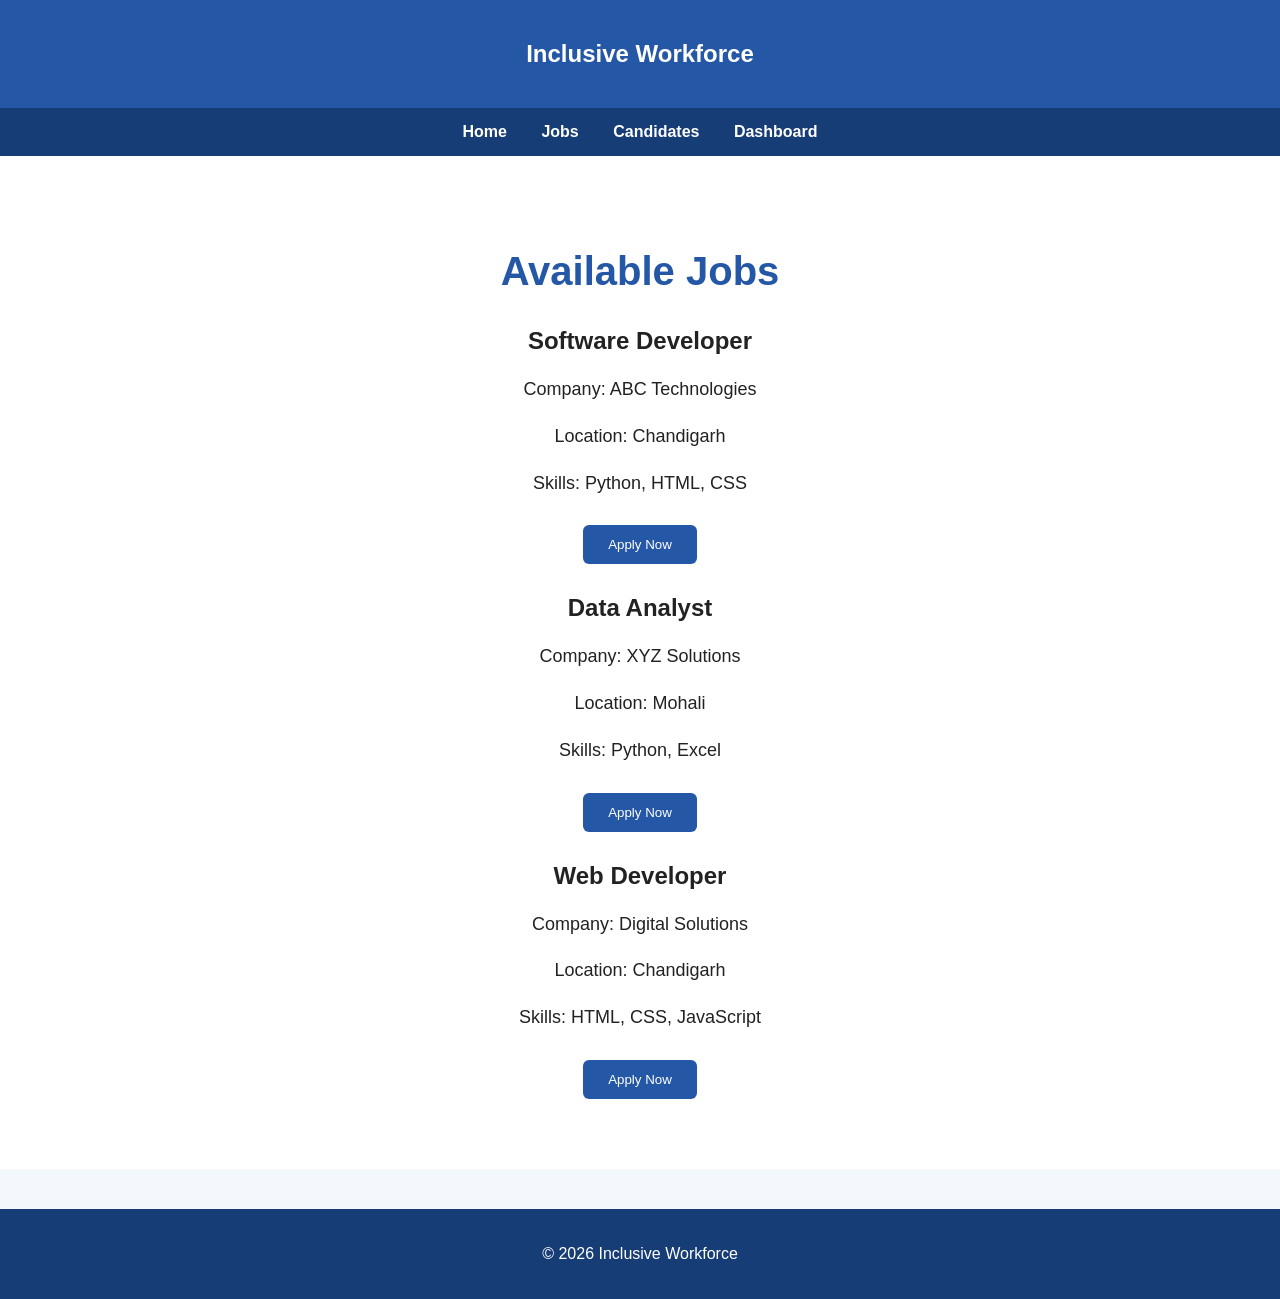
==== frontend/frontend/jobs.html @ 12540a27 "Create jobs.html" ====
<!DOCTYPE html>
<html>
<head>
    <title>Jobs - Inclusive Workforce</title>
    <link rel="stylesheet" href="style.css">
</head>

<body>

<header>
    <h2>Inclusive Workforce</h2>
</header>

<nav>
    <a href="index.html">Home</a>
    <a href="jobs.html">Jobs</a>
    <a href="#">Candidates</a>
    <a href="#">Dashboard</a>
</nav>

<section class="hero">

    <h1>Available Jobs</h1>

    <h2>Software Developer</h2>
    <p>Company: ABC Technologies</p>
    <p>Location: Chandigarh</p>
    <p>Skills: Python, HTML, CSS</p>
    <button>Apply Now</button>

    <h2>Data Analyst</h2>
    <p>Company: XYZ Solutions</p>
    <p>Location: Mohali</p>
    <p>Skills: Python, Excel</p>
    <button>Apply Now</button>

    <h2>Web Developer</h2>
    <p>Company: Digital Solutions</p>
    <p>Location: Chandigarh</p>
    <p>Skills: HTML, CSS, JavaScript</p>
    <button>Apply Now</button>

</section>

<footer>
    <p>© 2026 Inclusive Workforce</p>
</footer>

</body>
</html>
---- frontend/frontend/style.css ----
* {
    box-sizing: border-box;
}

body {
    margin: 0;
    font-family: Arial, sans-serif;
    background: #f4f7fb;
    color: #222;
}

header {
    background: #2457a6;
    color: white;
    padding: 20px;
    text-align: center;
}

nav {
    background: #163d75;
    padding: 15px;
    text-align: center;
}

nav a {
    color: white;
    text-decoration: none;
    margin: 15px;
    font-weight: bold;
}

.hero {
    text-align: center;
    padding: 60px 20px;
    background: white;
}

.hero h1 {
    font-size: 40px;
    color: #2457a6;
}

.hero p {
    font-size: 18px;
    line-height: 1.6;
}

button {
    background: #2457a6;
    color: white;
    border: none;
    padding: 12px 25px;
    margin: 10px;
    border-radius: 6px;
    cursor: pointer;
}

button:hover {
    background: #163d75;
}

footer {
    background: #163d75;
    color: white;
    text-align: center;
    padding: 20px;
    margin-top: 40px;
}
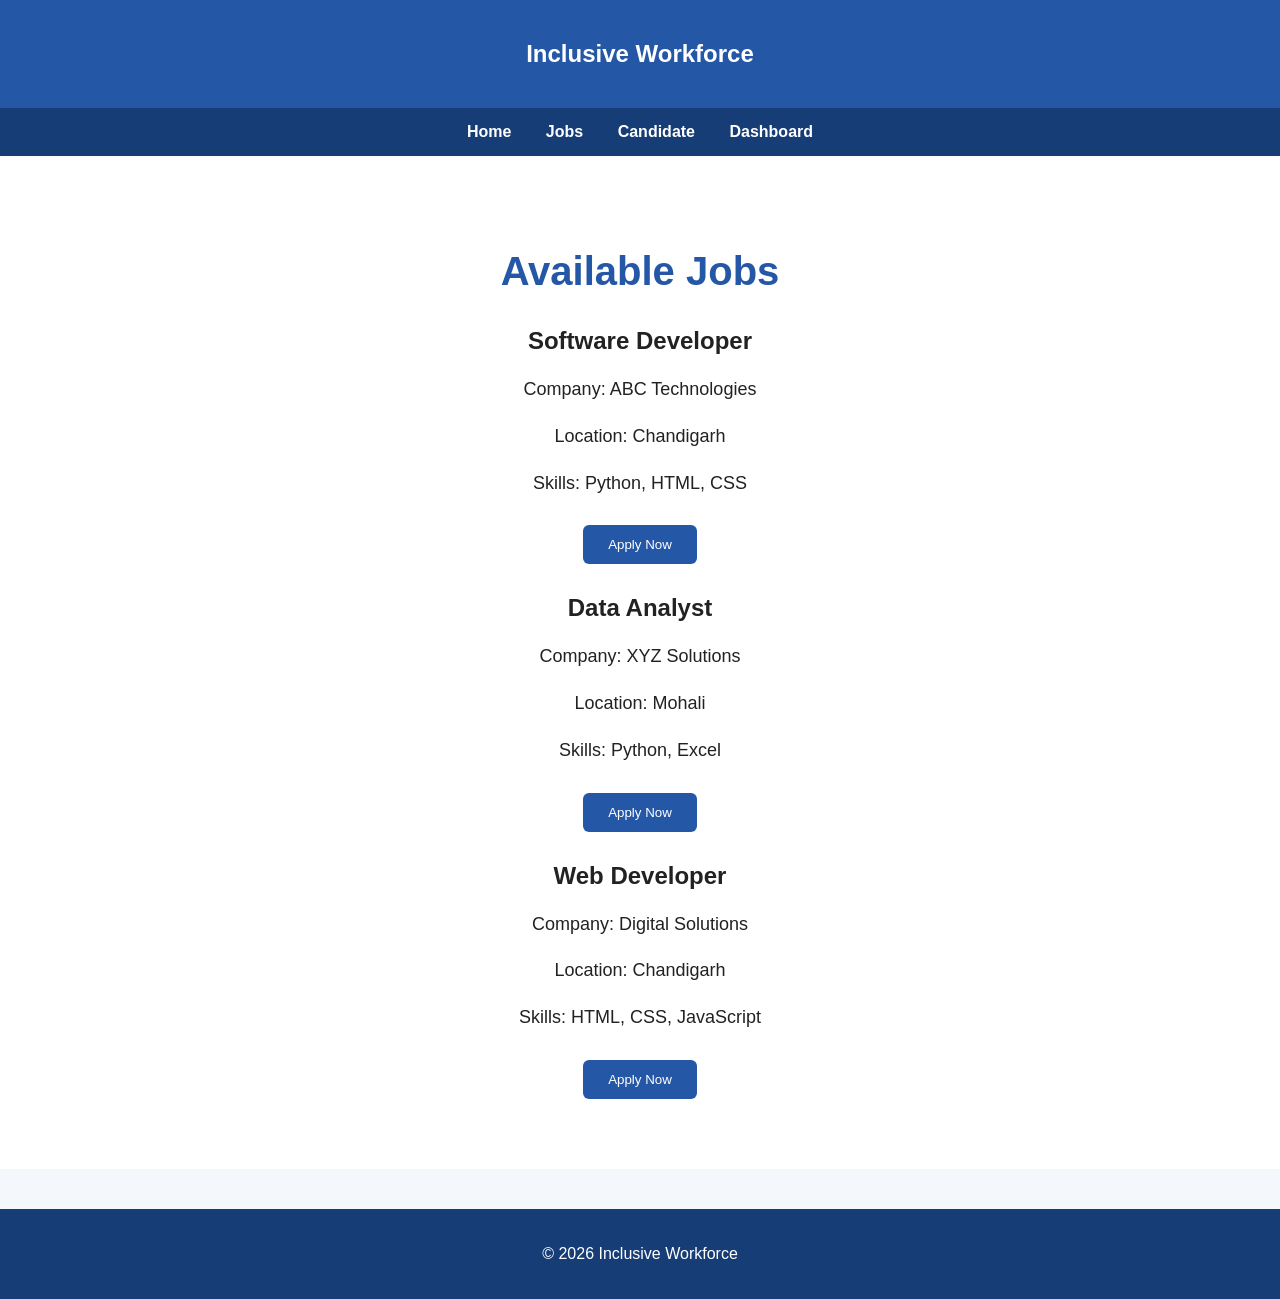
==== commit 9f38ff84: "Update jobs.html" ====
--- a/frontend/frontend/jobs.html
+++ b/frontend/frontend/jobs.html
@@ -14,7 +14,7 @@
 <nav>
     <a href="index.html">Home</a>
     <a href="jobs.html">Jobs</a>
-    <a href="#">Candidates</a>
+ <a href="candidate.html">Candidate</a>
     <a href="#">Dashboard</a>
 </nav>
 
